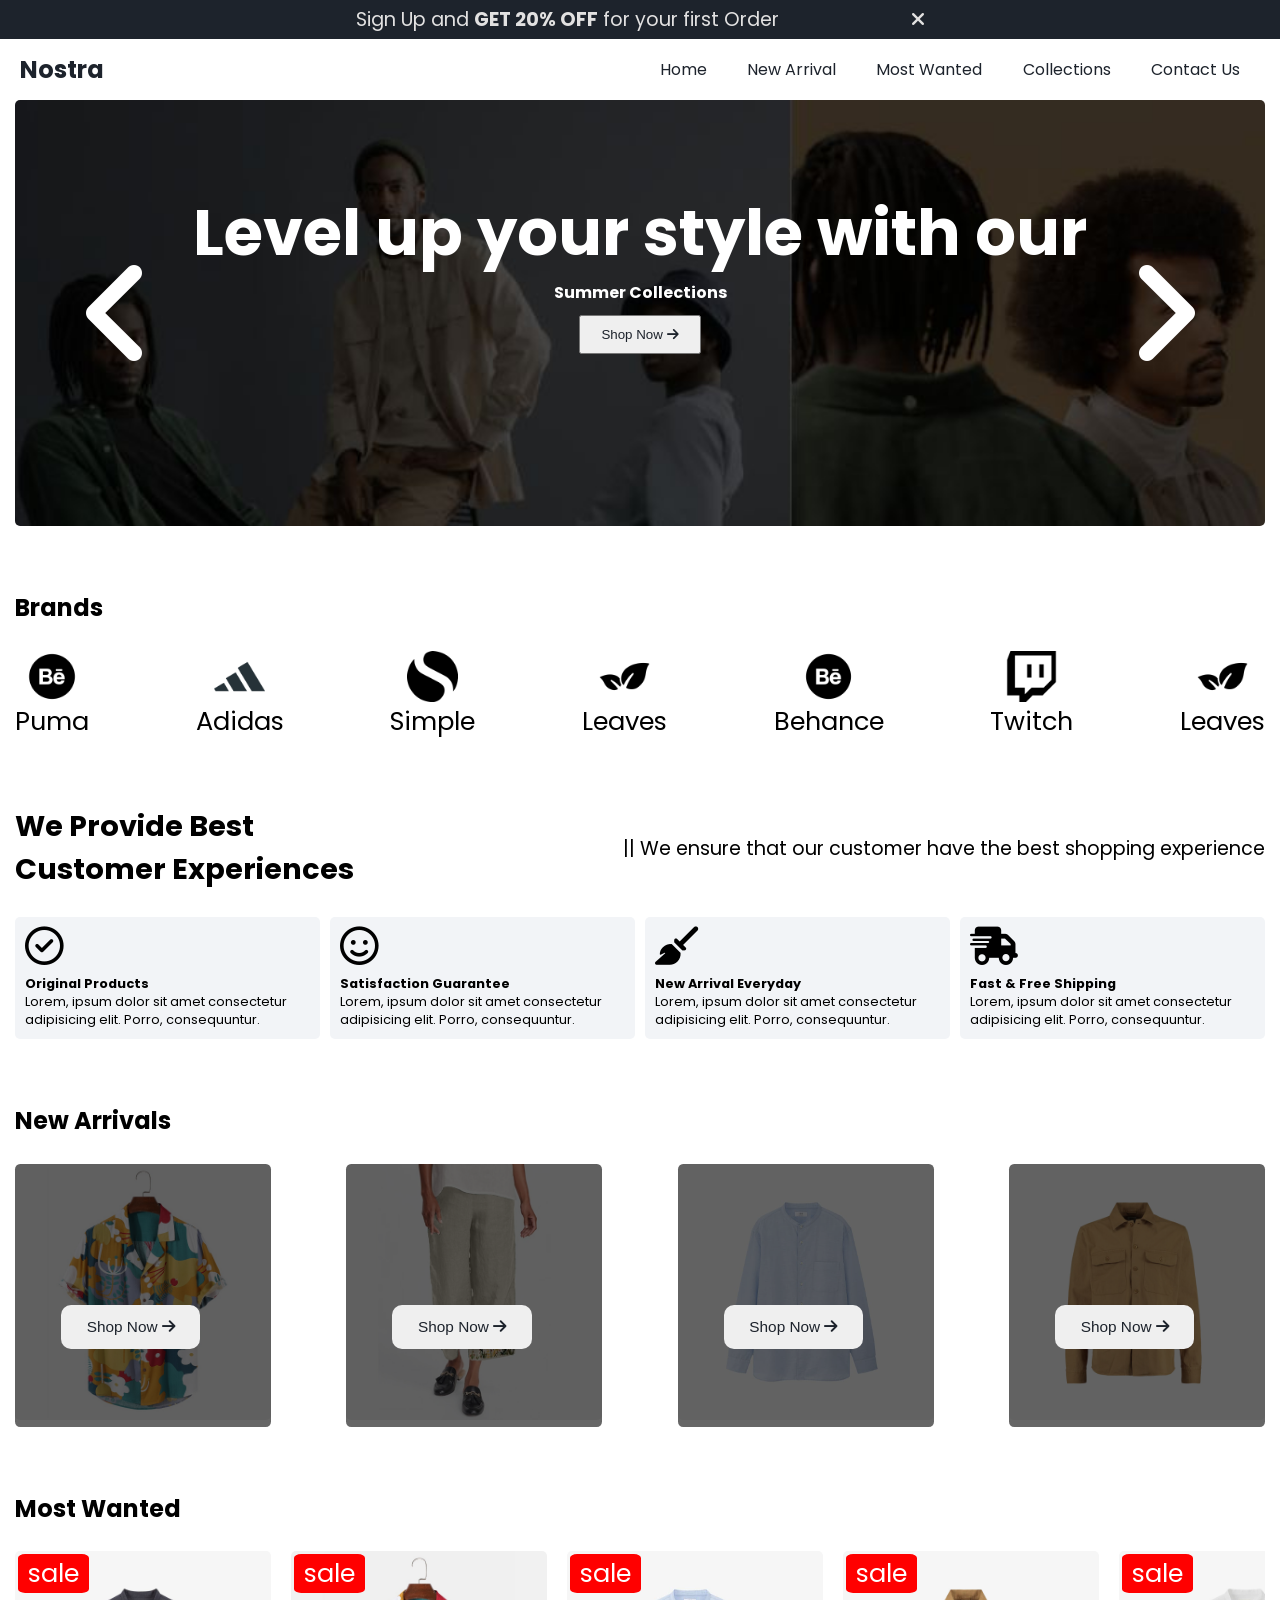
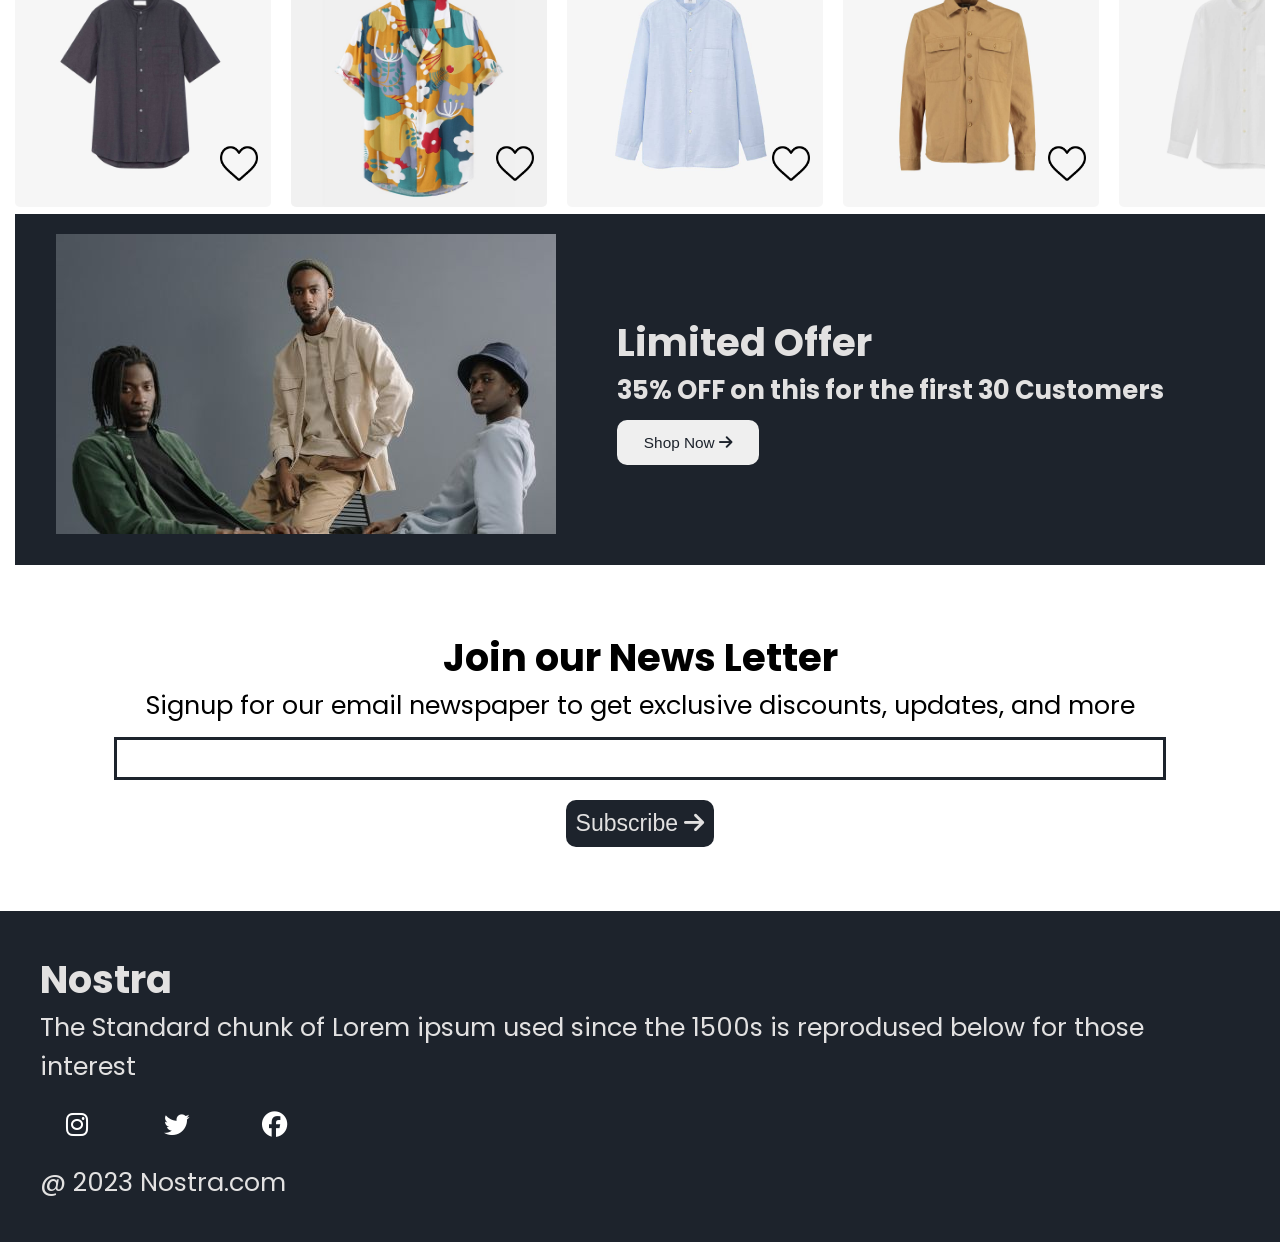
==== index.html @ dde09bed "updated" ====
<!DOCTYPE html>
<html lang="en">
<head>
    <meta charset="UTF-8">
    <meta name="viewport" content="width=device-width, initial-scale=1.0">
    <title>Nostra</title>
    <!--Link CSS File-->
    <link rel="stylesheet" href="style.css">
    <!--Link Google Fonts-->
    <link rel="preconnect" href="https://fonts.googleapis.com">
    <link rel="preconnect" href="https://fonts.gstatic.com" crossorigin>
    <link href="https://fonts.googleapis.com/css2?family=Poppins:wght@400;500;700&display=swap" rel="stylesheet">

    <!--Link Font Awesome-->
    <link rel="stylesheet" href="https://cdnjs.cloudflare.com/ajax/libs/font-awesome/6.4.2/css/all.min.css">

</head>
<body>

    <!--Offer Bar-->

    <div class="offer-bar">
        <p>Sign Up and <b>GET 20% OFF</b> for your first Order
        <i id="offer-close"  style="margin-left: 10%; cursor: pointer;" class="fa-solid fa-xmark"></i>
        </p>
    </div>

    

   

        <!--Navigation Bar-->
        <nav class="navbar">
            <h1>Nostra</h1>
            <div class="navbar-links">
                <p class="navbar-link"><a href="home">Home</a></p>
                <p class="navbar-link"><a href="#new-arrival">New Arrival</a></p>
                <p class="navbar-link"><a href="#most-wanted">Most Wanted</a></p>
                <p class="navbar-link"><a href="collections.html">Collections</a></p>
                <p class="navbar-link"><a href="./contactus.html">Contact Us</a></p>
            </div>
            

            <div class="navbar-menu-toggle">
                <i id="side-navbar-activate" class="fa-solid fa-bars"></i>
            </div>

            

            

        </nav>

        <!--Side Navbar-->

        <div class="side-navbar"> 
            <p style="text-align: right;">
                <i id="side-navbar-close" class="fa-solid fa-xmark"></i>
            </p>
            <div class="side-navbar-links">

                <p class="side-navbar-link"><a href="./index.html">Home</a></p>
                <p class="side-navbar-link"><a href="#new-arrival">New Arrival</a></p>
            <p class="side-navbar-link"><a href="#most-wanted">Most Wanted</a></p>
            <p class="side-navbar-link"><a href="./collections.html">Collections</a></p>
            <p class="side-navbar-link"><a href="./contactus.html">Contact Us</a></p>
            </div>
            
        </div>

        <div class="container">

        <!--Slider-->
        <div class="slider">
            <div class="slider-left-button">
                <i id="slider-left-activate" class="fa-solid fa-angle-left" style="color: #ffffff;"></i>
            </div>

            <div class="slider-content">
                <h1>Level up your style with our</h1>
                <h4>Summer Collections</h4> 
                <button> Shop Now <i class="fa-solid fa-arrow-right"></i> </button>
            </div>

            <div class="slider-image-container">
                <img class="slider-image" src="img/others/slider-one.jpg"  width="100%" alt="">
                <img class="slider-image" src="img/others/slider-one.jpg" alt="">
                <img class="slider-image" src="img/others/slider-one.jpg" alt="">
            </div>

            <div class="slider-right-button">
                
                <i id="slider-right-activate" class="fa-solid fa-angle-right" style="color: #ffffff;"></i>
            </div>
        </div>

        <!--Brands-->

        
        <h2 style="margin-top: 5vw;">Brands</h2>
        <div class="brands">
            <div class="brands-item">
                <img class="brands-icon" src="img/icons/behance.png" alt="">
                <p>Puma</p>
            </div>

            <div class="brands-item">
                <img class="brands-icon" src="img/icons/adidas.png" alt="">
                <p>Adidas</p>
            </div>

            <div class="brands-item">
                <img class="brands-icon" src="img/icons/simple.png" alt="">
                <p>Simple</p>
            </div>

            <div class="brands-item">
                <img class="brands-icon" src="img/icons/leaves.png" alt="">
                <p>Leaves</p>
            </div>

            <div class="brands-item">
                <img class="brands-icon" src="img/icons/behance.png" alt="">
                <p>Behance</p>
            </div>

            <div class="brands-item">
                <img class="brands-icon" src="img/icons/twitch.png" alt="">
                <p>Twitch</p>
            </div>

            <div class="brands-item">
                <img class="brands-icon" src="img/icons/leaves.png" alt="">
                <p>Leaves</p>
            </div>
        </div>

    
        <div class="initial-scroll-animate reveal-scroll-animate">
        <div class="service">
            
            <div class="servives-container-1">
                <div>
                    <h2>We Provide Best</h2>
                    <h2>Customer Experiences</h2>
                </div>

                <div>
                    <p>|| We ensure that our customer have the best shopping experience</p>
                </div>
            </div>

            <div class="servives-container-2">
                <div>
                    <i style="font-size: 3vw;margin-bottom: 10px;" class="fa-regular fa-circle-check"></i>
                    <h4>Original Products</h4>
                    <p>Lorem, ipsum dolor sit amet consectetur adipisicing elit. Porro, consequuntur.
                    </p>
                </div>

                <div>
                    <i style="font-size: 3vw;margin-bottom: 10px;" class="fa-regular fa-face-smile"></i>
                    <h4>Satisfaction Guarantee</h4>
                    <p>Lorem, ipsum dolor sit amet consectetur adipisicing elit. Porro, consequuntur.
                    </p>
                </div>

                <div>
                    <i style="font-size: 3vw;margin-bottom: 10px;" class="fa-solid fa-broom"></i>
                    <h4>New Arrival Everyday</h4>
                    <p>Lorem, ipsum dolor sit amet consectetur adipisicing elit. Porro, consequuntur.
                    </p>
                </div>

                <div>
                    <i style="font-size: 3vw;margin-bottom: 10px;" class="fa-solid fa-truck-fast"></i>
                    <h4>Fast & Free Shipping</h4>
                    <p>Lorem, ipsum dolor sit amet consectetur adipisicing elit. Porro, consequuntur.
                    </p>
                </div>
            </div>
        </div>
    </div>

    <div class="initial-scroll-animate reveal-scroll-animate">
        <h2 id="new-arrival" style=" margin-top: 5vw;">New Arrivals</h2>

        <div  class="new-arrival" >
            
            <div class="new-arrival-container">
                <img style="width: 20vw;" src="img/products/f1.jpg" alt="">
                <div class="overlay"></div>
                <button> Shop Now <i class="fa-solid fa-arrow-right"></i> </button>

            </div>

            <div class="new-arrival-container">
                <img style="width: 20vw;" src="img/products/f7.jpg" alt="">
                <div class="overlay"></div>
                <button> Shop Now <i class="fa-solid fa-arrow-right"></i> </button>

            </div>

            <div class="new-arrival-container">
                <img style="width: 20vw;" src="img/products/n1.jpg" alt="">
                <div class="overlay"></div>
                <button> Shop Now <i class="fa-solid fa-arrow-right"></i> </button>

            </div>

            <div class="new-arrival-container">
                <img style="width: 20vw;" src="img/products/n7.jpg" alt="">
                <div class="overlay"></div>
                <button> Shop Now <i class="fa-solid fa-arrow-right"></i> </button>

            </div>
        </div>
    </div>

    <div class="initial-scroll-animate reveal-scroll-animate">
        <h2 id="most-wanted" style=" margin-top: 5vw;">Most Wanted</h2>

        <div  class="most-wanted">

            <div class="most-wanted-container">
                <img style="width: 20vw;" src="img/products/n8.jpg" alt="">
                <p class="sale-overlay">sale</p>
                <img class="like-button" src="img/icons/blackheart.png" alt="">

            </div>

            <div class="most-wanted-container">
                <img style="width: 20vw;" src="img/products/f1.jpg" alt="">
                
                <p class="sale-overlay">sale</p>
                <img class="like-button" src="img/icons/blackheart.png" alt="">
            </div>

            <div class="most-wanted-container">
                <img style="width: 20vw;" src="img/products/n1.jpg" alt="">
                <p class="sale-overlay">sale</p>
                <img class="like-button" src="img/icons/blackheart.png" alt="">
                

            </div>

            <div class="most-wanted-container">
                <img style="width: 20vw;" src="img/products/n7.jpg" alt="">
                <p class="sale-overlay">sale</p>
                <img class="like-button" src="img/icons/blackheart.png" alt="">
                

            </div>
            
            <div class="most-wanted-container">
                <img style="width: 20vw;" src="img/products/n3.jpg" alt="">
                <p class="sale-overlay">sale</p>
                <img class="like-button" src="img/icons/blackheart.png" alt="">

            </div>

            <div class="most-wanted-container">
                <img style="width: 20vw;" src="img/products/f7.jpg" alt="">
                
                <p class="sale-overlay">sale</p>
                <img class="like-button" src="img/icons/blackheart.png" alt="">
            </div>

            <div class="most-wanted-container">
                <img style="width: 20vw;" src="img/products/n4.jpg" alt="">
                <p class="sale-overlay">sale</p>
                <img class="like-button" src="img/icons/blackheart.png" alt="">
                

            </div>

            <div class="most-wanted-container">
                <img style="width: 20vw;" src="img/products/n7.jpg" alt="">
                <p class="sale-overlay">sale</p>
                <img class="like-button" src="img/icons/blackheart.png" alt="">
                

            </div>
        </div>
    </div>

    <div class="initial-scroll-animate reveal-scroll-animate">

    

        <div class="limited-offer">
            <div class="limited-offer-img">
                <img src="img/others/offer.jpg" alt="">
            </div>
            <div class="limited-offer-text">
                <h2>Limited Offer</h2>
                <h4>35% OFF on this for the first 30 Customers</h4>
                <button> Shop Now <i class="fa-solid fa-arrow-right"></i> </button>
            </div>
        </div>
        
        
    </div>

    <div class="news">
        <h2>Join our News Letter</h2>
        <p style="text-align: center;">Signup for our email newspaper to get exclusive discounts, updates, and more</p>
        <div style="margin-top: 10px;">
        <input class="search">
    </div>
    <div>
        <button> Subscribe <i class="fa-solid fa-arrow-right"></i> </button>
    </div>
    </div>

    </div>

    <div class="footer">
        <div class="footer-container">
            <div class="footer-box-1">
                <h2 class="headingText">Nostra</h2>
                <p>The Standard chunk of Lorem ipsum
                    used since the 1500s is reprodused
                    below for those interest</p>
                <div class="footer-icon-container">
                    <i class="icon fa-brands fa-instagram" style="color: #ffffff;"></i>
                    <i class="icon fa-brands fa-twitter" style="color: #ffffff;"></i>
                    <i class="icon fa-brands fa-facebook" style="color: #ffffff;"></i>
                </div>
            </div>

            

        </div>

        <p class="subtitle">@ 2023 Nostra.com</p>
    </div>

   
    
    <!--Link Javascript File-->
    <script src="script.js"></script>
</body>
</html>
---- style.css ----
* {
    margin: 0px;
    padding: 0px;
}

html{
    scroll-behavior: smooth;
}



body {
    font-family: 'Poppins', sans-serif;
    
}


  body::-webkit-scrollbar {
    width: 0; 
  }
  
  

.offer-bar {
    background-color: #1D232C;
    color: #E2E1E1;
    padding: 5px;
    text-align: center;
    font-size: 1.5vw;
}

.container {
    padding-left: 15px;
    padding-right: 15px;
}

/* Main Navigation Bar*/
.navbar {
    display: flex;
    justify-content: space-between;
    color: #1D232C;
    align-items: center;
    position: sticky;
    top: 0px;
    background-color: white;
    padding-top: 1vw;
    padding-bottom: 1vw;
    padding-left: 20px;
    padding-right: 20px;
    z-index: 3;
}

.navbar-links {
    display: flex;
    width: 50%;
    justify-content: space-around;
    align-items: center;
}

.navbar-links a{
    text-decoration: none;
    color: #1D232C;
}

.navbar-links a:hover{
    text-decoration: underline;
    color: #1D232C;
}

.navbar-search {
    border: solid #1D232C 1px;
    border-radius: 10px;
    padding: 10px;
    display: flex;
    align-items: center;
    width: 95%;
}

.navbar-search input {
    border: none;
    width: 100%;
    background-color: transparent;
    
}

input:focus {
    outline: none;
}

.navbar-menu-toggle {
    display: none;
}

/*0 to 800px */

@media screen and (max-width:900px) {

    .navbar-menu-toggle {
        display: block;
    }

    .navbar-links {
        display: none;
    }

    

}

/* Side Navbar */
.side-navbar{
    position: fixed;
    top: 0;
    left: 0;
    width: 50%;
    height: 100%;
    background-color: #1D232C;
    color: #E2E1E1;
    margin-left: -60%;
    transition-duration: 1s;
    z-index: 10;
    padding: 20px;
  
}

.side-navbar-link{
    margin-bottom: 30px;
}

.side-navbar-links a{
    text-decoration: none;
    color: #E2E1E1;
}

.side-navbar-links a:hover{
    text-decoration: underline;
    color: #E2E1E1;
}

.side-navbar-search {
    border: solid #E2E1E1 1px;
    border-radius: 10px;
    padding: 10px;
    display: inline-block;
}

.side-navbar-search input {
    border: none;
    background: transparent;
}

/*Slider*/

.slider{
    overflow: hidden;
    display: flex;
    width: 100%;
    position: relative;
    
    border-radius: 5px;

}

.slider-image-container{
    display: flex;
    transition: 2s;
}

.slider-image{
    width: 100vw;
}

.slider-left-button{
    position: absolute;
    top: 35%;
    left: 5%;
    z-index: 1;
}

.slider-left-button i{
    font-size: 10vw;
    
}
.slider-right-button{
    position: absolute;
    top: 35%;
    right: 5%;
}
.slider-right-button i{
    font-size: 10vw;
}
.slider-content{
    position: absolute;
    color: white;
    text-align: center;
     width: 100%;
     top: 20%;
}
.slider-content h1{
    font-size: 5vw;
}
.slider-content button{
   padding-left: 20px;
   padding-right: 20px;
   padding-top: 10px;
   padding-bottom: 10px;
   margin-top: 10px;
   color: #1D232C;
}

/* Brands*/
.brands{
    display: flex;
    margin-top: 2vw;
    
    justify-content: space-between;
    
    
}

.brands-icon{
    width: 4vw;
    align-items: center;

}

.brands-item{
    display: flex;
    align-items: center;
    flex-direction: column;
    text-align: center;
    font-size: 2vw;
}

.servives-container-1
{
    margin-top: 5vw;
    margin-bottom: 2vw;
    display: flex;
    justify-content: space-between;
    align-items: center;
    font-size: 1.5vw;
}

.servives-container-2
{
    
    display: flex;
    justify-content: space-between;
    align-items: center;

    gap: 10px;
    font-size: 1vw;
    
}

.servives-container-2 div{
    border-radius: 5px;
    background-color: #F2F4F7;
    padding: 10px;
    
    

}

.new-arrival{
    display: flex;
    justify-content: space-between;
    margin-top: 2vw;
   
    
}

.new-arrival-container{
   position: relative;
   
    
}

.new-arrival-container img{
    border-radius: 2%;
    
     
 }
 

.overlay{
    border-radius: 2%;
    position: absolute;
    width: 100%;
    height: 100%;
    background-color: black;
    z-index: 2;
    top: 0;
    opacity: 0.6;
 }
 


.new-arrival button{
    padding-left: 10%;
    padding-right: 10%;
    padding-top: 5%;
    padding-bottom: 5%;
    margin-top: 10px;
    font-size: 1.2vw;
    color: #1D232C;
    border-radius: 10px;
    position: absolute;
    border: none;
    top: 50%;
    left: 18%;
    z-index: 2;
    

 }

 .most-wanted{
    display: flex;
    justify-content: space-between;
    margin-top: 2vw;
    overflow-x: scroll;
    gap: 20px;
   
    
}

.most-wanted-container{
   position: relative; 
}

.most-wanted img{
    border-radius: 2%;
    
     
 }

 .sale-overlay{
    position: absolute;
    top:3px;
    left: 3px;
    font-size: 2vw;
    background-color: red;
    color: white;
    padding-left: 10px;
    padding-right: 10px;
    border-radius: 10%;
 }

 .most-wanted::-webkit-scrollbar {
    appearance: none;
    
  }
   
.like-button{
    position: absolute;
    width: 15%;
    bottom: 12%;
    right: 5%;
}

.limited-offer{
    display: flex;
    justify-content: center;
    
    align-items: center;
    background-color: #1D232C;
    color: #E2E1E1;
    padding: 20px;
    font-size: 2vw;
}

.limited-offer img{
    width: 100%;
    height: 100%100%;
}

.limited-offer-text{
    padding: 5%;
}

.limited-offer button{
    padding-left: 5%;
    padding-right: 5%;
    padding-top: 2.5%;
    padding-bottom: 2.5%;
    margin-top: 10px;
    font-size: 1.2vw;
    color: #1D232C;
    border-radius: 10px;
 
    border: none;
    
    

 }

 /* Scroll Animate */

 .initial-scroll-animate{
   
    transition: 3s;
 }

 .reveal-scroll-animate{
    opacity: 0;
 }

 .news{
    font-size: 2vw;
    margin-top: 5vw;
    display: flex;
    flex-direction: column;
    align-items: center;
}

.news input{
    padding: 11px;
    width: 80vw;
    margin-bottom: 10px;
    border: solid #1D232C 3px;

}

.news input:focus{
   outline: none;

}

.news button{
    
    margin-top: 10px;
    font-size: 1.8vw;
    color: #E2E1E1;
    background-color: #1D232C;
    border-radius: 10px;
    border: none;
    padding:10px
    
    

 }


 .icon{
    width: 40px;
    margin: 2vw;

}
.footer{
    font-size: 2vw;
    margin-top: 5vw;
    padding: 40px;
    background-color: #1D232C;
    color: #E2E1E1;
    box-sizing: border-box;
}

.footer-container{
   
    display: flex;
    align-items: center;
    flex-wrap: wrap;
}

.footer-box-1{
    display: flex;
    flex-direction: column;
  
}

.footer-box-2{
    display: flex;
}

/* Collections */

.divide-section{
    display: flex;
}

.filter-section{
    flex-basis: 25%;
    position: relative;
    font-size: 2vw;
}

.product-section{
    flex-basis: 75%;
    position: relative;
}

.vertical-line {
    border: none;
    border-left: 3px solid #1D232C; /* Adjust color and width as needed */
    height: 100%; /* Adjust height as needed */
    margin: 0 20px; /* Adjust margin as needed */
    position: absolute;
    top: 0px;
    right: 0px
    
  }

.filter-section-price,.filter-section-arrivals,.filter-section-occasion,.filter-section-colors{
    margin-top: 3vw;
    margin-bottom: 10px;
    
}

.product-section{
    padding: 10px;
}

.products{
    margin-top: 2vw;
    display: flex;
    flex-wrap: wrap;
    justify-content: space-between;
    font-size:1vw;
}



  .contact-form {
    background-color: #1D232C;
    color: #dddddd;
    border-radius: 8px;
    box-shadow: 0 2px 4px rgba(0, 0, 0, 0.1);
    width: 60vw;
    margin: auto;
    padding: 5vw;
    padding-right: 10vw;
    margin-top: 10px;
  }

  .contact-form h2 {
    margin-bottom: 1vw;
   
  }

  .contact-form label {
    display: block;
    margin-bottom: 1vw;
 
  }

  .contact-form input[type="text"],
  .contact-form textarea {
    width: 100%;
    padding: 2vw;
    border: 1px solid #dddddd;
    border-radius: 4px;
    margin-bottom: 1vw;
    font-size: 1vw;
    
  }

  .contact-form textarea {
    resize: vertical;
    height: 10vh;
  }

  .contact-form input[type="submit"] {
    
    color: #ffffff;
    border: none;
    border-radius: 4px;
    padding: 10px 20px;
    cursor: pointer;
    font-size: 16px;
    background-color: #0056b3;
  }

  .contact-form input[type="submit"]:hover {
    background-color: #0056b3;
  }
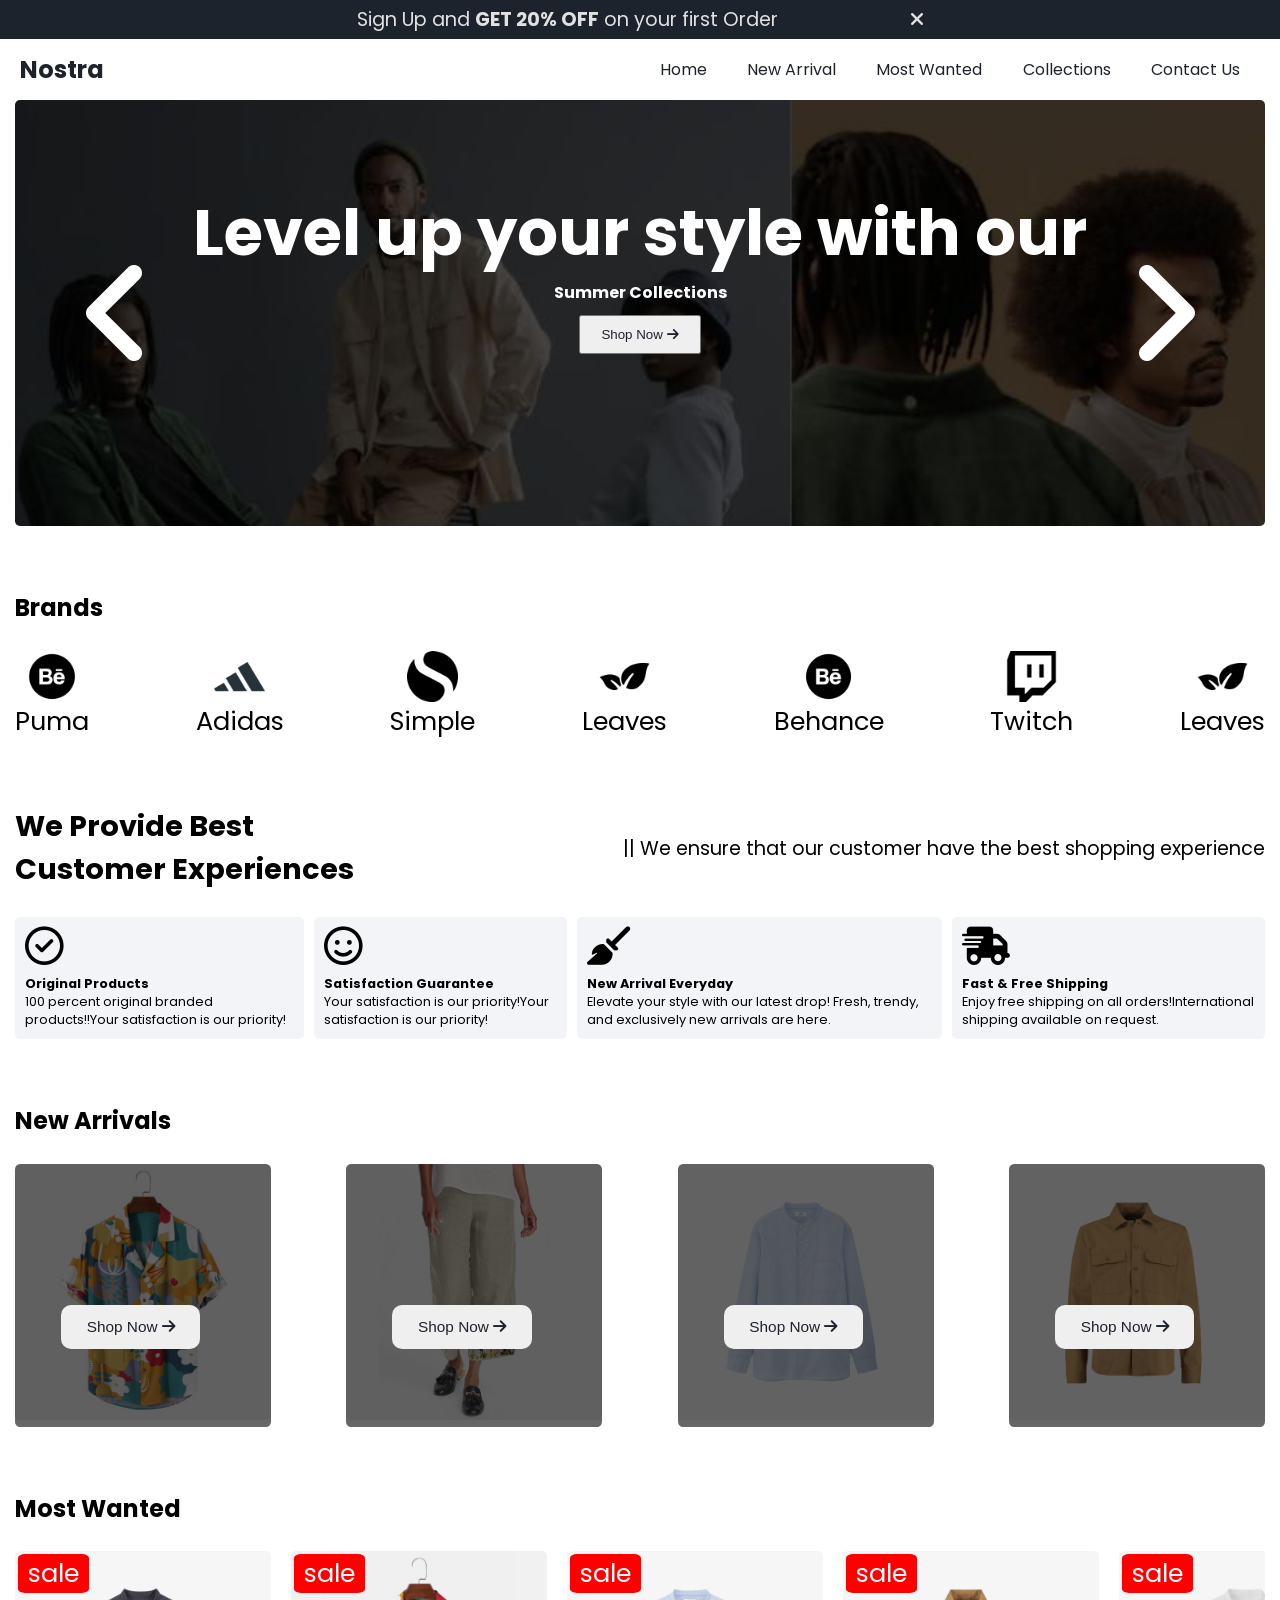
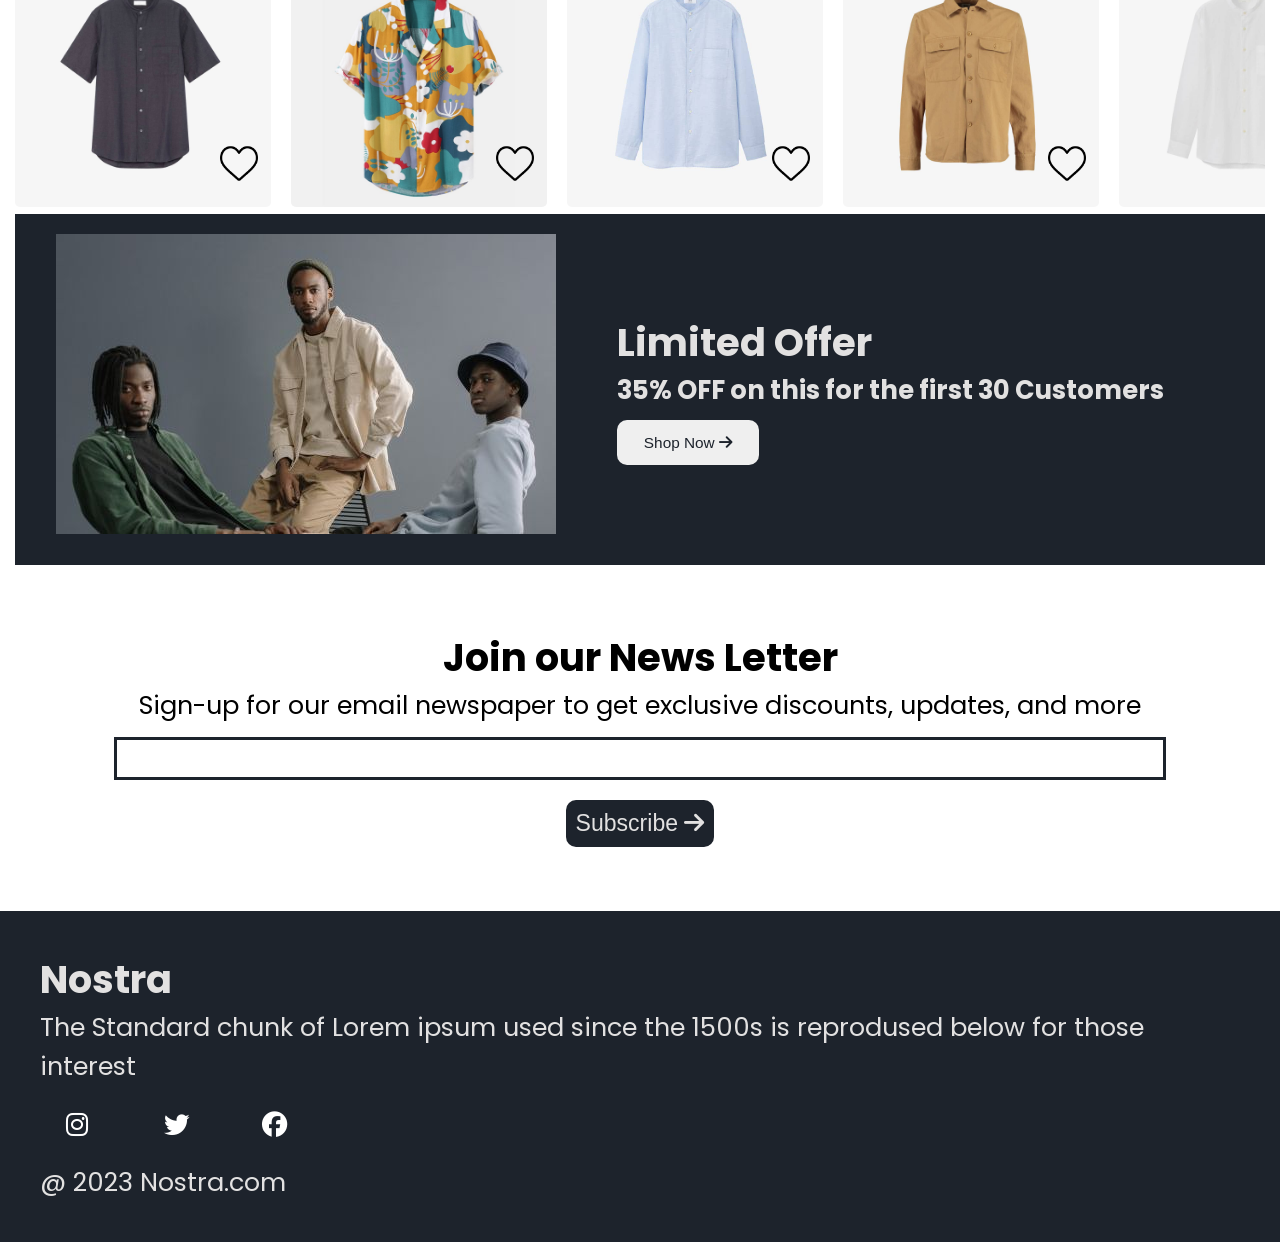
==== commit 4de008b0: "updated filess" ====
--- a/index.html
+++ b/index.html
@@ -20,7 +20,7 @@
     <!--Offer Bar-->
 
     <div class="offer-bar">
-        <p>Sign Up and <b>GET 20% OFF</b> for your first Order
+        <p>Sign Up and <b>GET 20% OFF</b> on your first Order
         <i id="offer-close"  style="margin-left: 10%; cursor: pointer;" class="fa-solid fa-xmark"></i>
         </p>
     </div>
@@ -59,11 +59,11 @@
             </p>
             <div class="side-navbar-links">
 
-                <p class="side-navbar-link"><a href="./index.html">Home</a></p>
-                <p class="side-navbar-link"><a href="#new-arrival">New Arrival</a></p>
-            <p class="side-navbar-link"><a href="#most-wanted">Most Wanted</a></p>
-            <p class="side-navbar-link"><a href="./collections.html">Collections</a></p>
-            <p class="side-navbar-link"><a href="./contactus.html">Contact Us</a></p>
+                <p class="side-navbar-link"><a href="./index.html">Home</a></p><hr>
+                <p class="side-navbar-link"><a href="#new-arrival">New Arrival</a></p><hr>
+            <p class="side-navbar-link"><a href="#most-wanted">Most Wanted</a></p><hr>
+            <p class="side-navbar-link"><a href="./collections.html">Collections</a></p><hr>
+            <p class="side-navbar-link"><a href="./contactus.html">Contact Us</a></p><hr>
             </div>
             
         </div>
@@ -154,28 +154,27 @@
                 <div>
                     <i style="font-size: 3vw;margin-bottom: 10px;" class="fa-regular fa-circle-check"></i>
                     <h4>Original Products</h4>
-                    <p>Lorem, ipsum dolor sit amet consectetur adipisicing elit. Porro, consequuntur.
+                    <p>100 percent original branded products!!Your satisfaction is our priority!
                     </p>
                 </div>
 
                 <div>
                     <i style="font-size: 3vw;margin-bottom: 10px;" class="fa-regular fa-face-smile"></i>
                     <h4>Satisfaction Guarantee</h4>
-                    <p>Lorem, ipsum dolor sit amet consectetur adipisicing elit. Porro, consequuntur.
+                    <p>Your satisfaction is our priority!Your satisfaction is our priority!
                     </p>
                 </div>
 
                 <div>
                     <i style="font-size: 3vw;margin-bottom: 10px;" class="fa-solid fa-broom"></i>
                     <h4>New Arrival Everyday</h4>
-                    <p>Lorem, ipsum dolor sit amet consectetur adipisicing elit. Porro, consequuntur.
-                    </p>
+                    <p>Elevate your style with our latest drop! Fresh, trendy, and exclusively new arrivals are here. 
                 </div>
 
                 <div>
                     <i style="font-size: 3vw;margin-bottom: 10px;" class="fa-solid fa-truck-fast"></i>
                     <h4>Fast & Free Shipping</h4>
-                    <p>Lorem, ipsum dolor sit amet consectetur adipisicing elit. Porro, consequuntur.
+                    <p>Enjoy free shipping on all orders!International shipping available on request. 
                     </p>
                 </div>
             </div>
@@ -304,7 +303,7 @@
 
     <div class="news">
         <h2>Join our News Letter</h2>
-        <p style="text-align: center;">Signup for our email newspaper to get exclusive discounts, updates, and more</p>
+        <p style="text-align: center;">Sign-up for our email newspaper to get exclusive discounts, updates, and more</p>
         <div style="margin-top: 10px;">
         <input class="search">
     </div>
--- a/style.css
+++ b/style.css
@@ -34,7 +34,6 @@
     padding-right: 15px;
 }
 
-/* Main Navigation Bar*/
 .navbar {
     display: flex;
     justify-content: space-between;
@@ -91,7 +90,6 @@
     display: none;
 }
 
-/*0 to 800px */
 
 @media screen and (max-width:900px) {
 
@@ -107,7 +105,6 @@
 
 }
 
-/* Side Navbar */
 .side-navbar{
     position: fixed;
     top: 0;
@@ -124,7 +121,8 @@
 }
 
 .side-navbar-link{
-    margin-bottom: 30px;
+    margin-bottom: 10px;
+    margin-top: 15px;
 }
 
 .side-navbar-links a{
@@ -148,8 +146,10 @@
     border: none;
     background: transparent;
 }
-
-/*Slider*/
+#side-navbar-close{
+    cursor: pointer;
+}
+
 
 .slider{
     overflow: hidden;
@@ -208,7 +208,7 @@
    color: #1D232C;
 }
 
-/* Brands*/
+
 .brands{
     display: flex;
     margin-top: 2vw;
@@ -395,7 +395,6 @@
 
  }
 
- /* Scroll Animate */
 
  .initial-scroll-animate{
    
@@ -435,10 +434,14 @@
     background-color: #1D232C;
     border-radius: 10px;
     border: none;
-    padding:10px
-    
-    
-
+    padding:10px;
+    
+
+ }
+ .news button:hover{
+    background-color: white;
+    color: #1D232C;
+    border: 1px #1D232C solid;
  }
 
 
@@ -473,7 +476,6 @@
     display: flex;
 }
 
-/* Collections */
 
 .divide-section{
     display: flex;
@@ -492,9 +494,9 @@
 
 .vertical-line {
     border: none;
-    border-left: 3px solid #1D232C; /* Adjust color and width as needed */
-    height: 100%; /* Adjust height as needed */
-    margin: 0 20px; /* Adjust margin as needed */
+    border-left: 3px solid #1D232C; 
+    height: 100%; 
+    margin: 0 20px; 
     position: absolute;
     top: 0px;
     right: 0px
